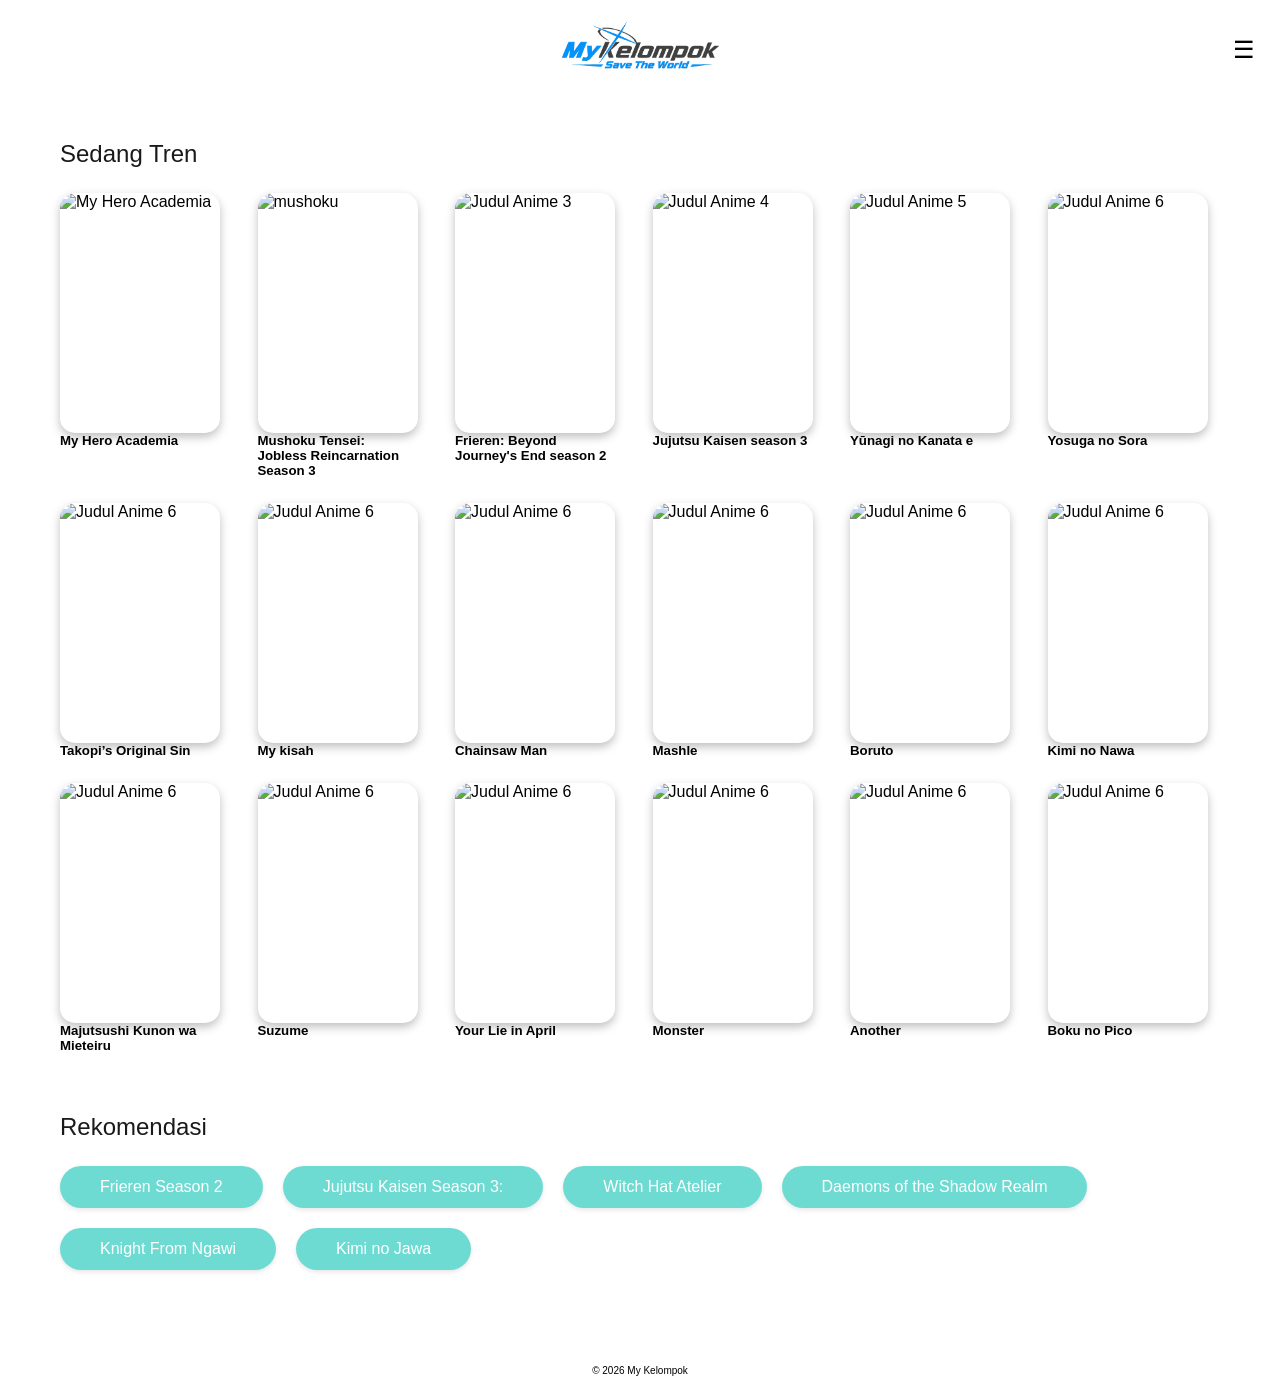
==== myKelompok/anime.html @ fb6d40b4 "revisi beranda, laman anime, nambah nav ke semua laman" ====
<!DOCTYPE html>
<html lang="id">
<head>
    <meta charset="UTF-8">
    <meta name="viewport" content="width=device-width, initial-scale=1.0">
    <title>My Kelompok Layout</title>
    <link rel="stylesheet" href="anim.css">
</head>
<body>
<header>
    <a class="logo" href="beranda.html">
        <img src="logo.png">
    </a>

    <label for="nav-toggle" class="side-btn">☰</label>
    <input type="checkbox" id="nav-toggle" class="nav-toggle-checkbox">

    <nav class="sidebar" style="background-color: #5BD1E7;">
        <div class="logo">
            <div class="navbar-nav d-flex flex-row gap-3 ms-auto">
                <a class="nav_link" href="event.html">.✦ ݁Event</a>
                <a class="nav_link" href="novel.html">❤︎Novel</a>
                <a class="nav_link" href="anime.html">.☘︎ ݁Anime</a>
                <a class="nav_link" href="game.html">⊹ Game</a>
            </div>
        </div>
    </nav>
</header>

    <div class="container">
        
        <section class="trending-section">
            <h2 class="section-title">Sedang Tren</h2>
            
            <!-- Grid Rak Buku -->
            <div class="book-shelf">
                
                <!-- Item 1 -->
                <a href="https://trustpositif.laxo.net.id/" class="book-item" target="_blank" rel="noopener">
                    <div class="book-cover">
                        <img src="https://japanesestation.com/wp-content/uploads/2018/03/5abafb77cb4f7.jpg" alt="My Hero Academia">
                    </div>
                    <!-- GANTI TEKS DI BAWAH INI DENGAN JUDUL ANIME -->
                    <h5 class="book-title">My Hero Academia</h5>
                </a>

                <!-- Item 2 -->
                <a href="https://trustpositif.laxo.net.id/" class="book-item" target="_blank" rel="noopener">
                    <div class="book-cover">
                        <img src="https://awsimages.detik.net.id/community/media/visual/2026/08/11/anime-mushoku-tensei-jobless-reincarnation-1786446188399.webp?w=650&q=90" alt="mushoku">
                    </div>
                    <h5 class="book-title">Mushoku Tensei: Jobless Reincarnation Season 3</h5>
                </a>

                <!-- Item 3 -->
                <a href="https://trustpositif.laxo.net.id/" class="book-item" target="_blank" rel="noopener">
                    <div class="book-cover">
                        <img src="https://akcdn.detik.net.id/community/media/visual/2026/04/27/frieren-beyond-journeys-end-season-2-1777263959984_34.webp?w=375" alt="Judul Anime 3">
                    </div>
                    <h5 class="book-title">Frieren: Beyond Journey's End season 2</h5>
                </a>

                <!-- Item 4 -->
                <a href="https://trustpositif.laxo.net.id/" class="book-item" target="_blank" rel="noopener">
                    <div class="book-cover">
                        <img src="https://akcdn.detik.net.id/community/media/visual/2026/04/16/jujutsu-kaisen-1776307199938_34.jpeg?w=375" alt="Judul Anime 4">
                    </div>
                    <h5 class="book-title">Jujutsu Kaisen season 3</h5>

                </a>

                <!-- Item 5 -->
                <a href="https://trustpositif.laxo.net.id/" class="book-item" target="_blank" rel="noopener">
                    <div class="book-cover">
                        <img src="anime.jpg" alt="Judul Anime 5">
                    </div>
                    <h5 class="book-title">Yūnagi no Kanata e</h5>
                </a>

                <!-- Item 6 -->
                <a href="https://trustpositif.laxo.net.id/" class="book-item" target="_blank" rel="noopener">
                    <div class="book-cover">
                        <img src="https://a.ltrbxd.com/resized/film-poster/6/3/7/7/3/7/637737-yosuga-no-sora-0-2000-0-3000-crop.jpg?v=f9a49ea442" alt="Judul Anime 6">
                    </div>
                    <h5 class="book-title">Yosuga no Sora</h5>
                </a>

                <a href="https://trustpositif.laxo.net.id/" class="book-item" target="_blank" rel="noopener">
                    <div class="book-cover">
                        <img src="https://i.pinimg.com/736x/c6/06/9c/c6069ccc02ab67da6bec6e2f54d6e2e0.jpg" alt="Judul Anime 6">
                    </div>
                    <h5 class="book-title">Takopi’s Original Sin</h5>
                </a>

                <a href="https://trustpositif.laxo.net.id/" class="book-item" target="_blank" rel="noopener">
                    <div class="book-cover">
                        <img src="https://i.pinimg.com/736x/2b/59/0f/2b590f619457185e8056b62ae2d45b1d.jpg" alt="Judul Anime 6">
                    </div>
                    <h5 class="book-title">My kisah</h5>
                </a>

                <a href="https://trustpositif.laxo.net.id/" class="book-item" target="_blank" rel="noopener">
                    <div class="book-cover">
                        <img src="https://i.pinimg.com/736x/a1/46/7f/a1467fb9dfe067858af2003ef8925569.jpg" alt="Judul Anime 6">
                    </div>
                    <h5 class="book-title">Chainsaw Man</h5>
                </a>

                <a href="https://trustpositif.laxo.net.id/" class="book-item" target="_blank" rel="noopener">
                    <div class="book-cover">
                        <img src="https://i.pinimg.com/1200x/68/68/25/68682568426a20f44139140f59839027.jpg" alt="Judul Anime 6">
                    </div>
                    <h5 class="book-title">Mashle</h5>
                </a>

                
                <a href="https://trustpositif.laxo.net.id/" class="book-item" target="_blank" rel="noopener">
                    <div class="book-cover">
                        <img src="https://i.pinimg.com/236x/b2/ef/49/b2ef495c85a4db0c12283d0f7807dba8.jpg" alt="Judul Anime 6">
                    </div>
                    <h5 class="book-title">Boruto</h5>
                </a>

                
                <a href="https://trustpositif.laxo.net.id/" class="book-item" target="_blank" rel="noopener">
                    <div class="book-cover">
                        <img src="https://i.pinimg.com/1200x/fc/54/e5/fc54e5e2c516331da256141f81d47750.jpg" alt="Judul Anime 6">
                    </div>
                    <h5 class="book-title">Kimi no Nawa</h5>
                </a>

                
                <a href="https://trustpositif.laxo.net.id/" class="book-item" target="_blank" rel="noopener">
                    <div class="book-cover">
                        <img src="https://i.pinimg.com/736x/ad/da/cb/addacb2cecbdbab85ebefe1dbc7fc2b3.jpg" alt="Judul Anime 6">
                    </div>
                    <h5 class="book-title">Majutsushi Kunon wa Mieteiru</h5>
                </a>

                
                <a href="https://trustpositif.laxo.net.id/" class="book-item" target="_blank" rel="noopener">
                    <div class="book-cover">
                        <img src="https://i.pinimg.com/736x/bc/41/5d/bc415d567001b2f23c13c88cf01489c4.jpg" alt="Judul Anime 6">
                    </div>
                    <h5 class="book-title">Suzume</h5>
                </a>

                
                <a href="https://trustpositif.laxo.net.id/" class="book-item" target="_blank" rel="noopener">
                    <div class="book-cover">
                        <img src="https://i.pinimg.com/736x/df/14/6d/df146df2ff9c8f120a8a987adbf4d3eb.jpg" alt="Judul Anime 6">
                    </div>
                    <h5 class="book-title">Your Lie in April</h5>
                </a>

                
                <a href="https://trustpositif.laxo.net.id/" class="book-item" target="_blank" rel="noopener">
                    <div class="book-cover">
                        <img src="https://i.pinimg.com/1200x/1e/8a/39/1e8a39f20c5abf6093eccb42213e3f58.jpg" alt="Judul Anime 6">
                    </div>
                    <h5 class="book-title">Monster</h5>
                </a>

                
                <a href="https://trustpositif.laxo.net.id/" class="book-item" target="_blank" rel="noopener">
                    <div class="book-cover">
                        <img src="https://i.pinimg.com/736x/b4/ef/31/b4ef31d64e7cec7ee9b3ee5b8239b3cd.jpg" alt="Judul Anime 6">
                    </div>
                    <h5 class="book-title">Another</h5>
                </a>

                
                <a href="https://trustpositif.laxo.net.id/" class="book-item" target="_blank" rel="noopener">
                    <div class="book-cover">
                        <img src="https://i.pinimg.com/736x/35/c8/d2/35c8d2c2493b6a89e1884660d94bb90a.jpg" alt="Judul Anime 6">
                    </div>
                    <h5 class="book-title">Boku no Pico</h5>
                </a>
                
            </div>
        </section>

        <!-- Bagian Kategori -->
        <section class="category-section">
            <h2 class="section-title">Rekomendasi</h2>
            <div class="category-buttons">
                <button class="btn-category">Frieren Season 2</button>
                <button class="btn-category">Jujutsu Kaisen Season 3:</button>
                <button class="btn-category">Witch Hat Atelier</button>
                <button class="btn-category">Daemons of the Shadow Realm</button>
                <button class="btn-category">Knight From Ngawi</button>
                <button class="btn-category">Kimi no Jawa</button>
            </div>
        </section>

    </div>



    <!-- Footer -->
    <footer>
        &copy; 2026 My Kelompok
    </footer>

</body>
</html>
---- myKelompok/anim.css ----
/* Reset dasar */
/*header*/
header {
  display: flex;
  align-items: center;
  gap: 12px;
  justify-content: center;
  background-color: white;
  position: relative;
  height: 100px;
}

.nav_link {
    color: rgb(0, 0, 0);
    text-decoration: none;
    text-align:center;
    font-family: 'Rajdhani', sans-serif;
    font-size: 25px;
    font-weight: 700;
}



/*check box*/
.nav-toggle-checkbox{
    display: none;
}

/*side bar*/
/* garis tiga sidebar*/
.side-btn{
    cursor: pointer;
    font-size: 24px;
    padding: 10px;
    display: inline-block;
    position: fixed;
    z-index: 300;
    right: 15px;
}

.sidebar {
  position: fixed;
  top: 0;
  left: 0;
  height: 100px;              
  width: 100vw;                 
  background-color: gray;
  transform: translateX(-100%);
  transition: transform 0.3s ease;
  padding: 20px;
  z-index: 100;               
}

.overlay{
    position: fixed;
    inset: 0;
    background: rgba(0.0.0.0.s3);
    opacity: 0;
    pointer-events: none;
    transition: opacity 0.3s ease;
    z-index: 50;
}

/*chekcbox centang biar side dan overlay muncul*/
.nav-toggle-checkbox:checked ~ .sidebar{
    transform: translateX(0);
    max-height: 300px; 
    padding: 20px;
}

.nav-toggle-checkbox:checked ~ .overlay{
    opacity: 1;
    pointer-events: auto;
}

/*Tablet*/
@media (min-width: 481px) and (max-width: 768px) {

    header {
        height: 80px;
        position: relative;
    }

    /* LOGO */
    .logo img {
        height: 60px;
        width: auto;
    }

    /* TOMBOL ☰ */
    .side-btn {
        font-size: 22px;
        right: 10px;
    }

    /* SIDEBAR */
    .sidebar {
        position: fixed;
        top: 80px;
        left: 0;
        width: 100%;
        height: auto;

        transform: translateX(-100%);
        transition: transform 0.3s ease;

        padding: 15px;
        box-sizing: border-box;

        background-color: #5BD1E7;
    }

    /* MENU DIBUKA */
    .nav-toggle-checkbox:checked ~ .sidebar {
        transform: translateX(0);
    }

    /* MENU */
    .navbar-nav {
        display: flex;
        flex-direction: row;
        justify-content: center;
        flex-wrap: wrap;
        gap: 15px;
        margin-left: 0 !important;
    }

    .nav_link {
        font-size: 18px;
        white-space: nowrap;
    }
}

/*ponsel*/
@media (max-width: 480px) {
  header {
    position: relative;
    height: 60px;
  }

  .logo img {
    height: 45px;
  }

  .side-btn {
    font-size: 20px;
    right: 8px;
  }

  .sidebar {
    position: absolute;
    top: 100%;
    left: 0;
    width: 100%;
    height: auto;
    max-height: 0;
    overflow: hidden;
    transform: none;
    transition: max-height 0.3s ease;
    padding: 0 15px;
  }

  .nav-toggle-checkbox:checked ~ .sidebar {
    max-height: 300px;
    padding: 15px;
  }

  .navbar-nav {
    flex-direction: row;
    flex-wrap: nowrap;
    justify-content: center;
    margin-left: 0 !important;
    width: 100%;
    overflow-x: auto;
    gap: 8px !important;
  }

  .nav_link {
    font-size: 15px;
    white-space: nowrap;
  }
}

.logo {
    display: block;
    width: auto;
}

.logo img {
    width: auto !important;
    height: 60px !important;
    max-width: none !important;
    object-fit: contain;
}

/*header dan sidebar jng sentuh!*/

/* slogan save the world */
.selogan{
    color: white;
    text-decoration: none;
    text-align: right;
}

* {
    margin: 0;
    padding: 0;
    box-sizing: border-box;
    font-family: 'Segoe UI', Tahoma, Geneva, Verdana, sans-serif;
}

body {
    min-height: 100vh;
    display: flex;
    flex-direction: column;
    position: relative;
    overflow-x: hidden;
    
    /* --- BACKGROUND GAMBAR KARAKTER --- */
    /* Ganti 'gambar-karakter-anda.jpg' dengan path/nama file gambar Anda */
    background-image: url('backgroud.png'); 
    background-size: cover;
    background-position: center;
    background-repeat: no-repeat;
    background-attachment: fixed;
}

/* Overlay transparan agar teks tetap terbaca */
.bg-overlay {
    position: fixed;
    top: 0;
    left: 0;
    width: 100%;
    height: 100%;
    background-color: rgba(214, 217, 224, 0.7);
    z-index: -1;
}

/* Kontainer utama */
.container {
    max-width: 1200px;
    margin: 0 auto;
    padding: 40px 20px;
    width: 100%;
    flex: 1;
    position: relative;
    z-index: 1;
}

/* Bagian Judul Section */
.section-title {
    font-size: 24px;
    font-weight: 500;
    margin-bottom: 25px;
    color: #1a1a1a;
}

/* --- Bagian Sedang Tren (Grid Rak Buku) --- */
.trending-section {
    margin-bottom: 60px;
}

.book-shelf {
    display: grid;
    /* Menyusun otomatis ke bawah, minimal lebar tiap item 160px */
    grid-template-columns: repeat(auto-fill, minmax(160px, 1fr));
    gap: 25px;
    /* Rata kiri agar rapi seperti rak buku */
    justify-items: start;
}

/* Item Buku (Link) */
.book-item {
    text-decoration: none;
    color: inherit;
    display: block;
    width: 100%;
    max-width: 160px;
    transition: transform 0.3s ease;
}

.book-item:hover {
    transform: translateY(-8px);
}

/* Cover Buku (Gambar) */
.book-cover {
    width: 100%;
    aspect-ratio: 2 / 3; /* Rasio portrait seperti buku */
    background-color: transparent; /* HAPUS warna gelap */
    border-radius: 15px; /* Sudut melengkung tetap ada */
    box-shadow: 0 4px 10px rgba(0,0,0,0.25);
    overflow: hidden; /* WAJIB: agar gambar ikut melengkung di sudut */
    padding: 0; /* HAPUS padding */
    display: block; /* Ubah dari flex ke block agar gambar full */
}

/* Gambar di dalam cover */
.book-cover img {
    width: 100%;
    height: 100%;
    object-fit: cover; /* Memenuhi kotak tanpa gepeng */
    object-position: center; /* Fokus di tengah */
    display: block;
    border-radius: 15px; /* Jika overflow:hidden tidak bekerja, ini jadi cadangan */
}

.book-item:hover .book-cover {
    box-shadow: 0 8px 20px rgba(0,0,0,0.4);
}

/* --- Bagian Kategori --- */
.category-section {
    margin-bottom: 40px;
}

.category-buttons {
    display: flex;
    gap: 20px;
    flex-wrap: wrap;
}

.btn-category {
    background-color: #6edbd3;
    border: none;
    border-radius: 30px;
    padding: 12px 40px;
    font-size: 16px;
    font-weight: 500;
    color: #fff;
    cursor: pointer;
    transition: background 0.3s, transform 0.2s;
    box-shadow: 0 2px 5px rgba(0,0,0,0.1);
    min-width: 120px;
    text-align: center;
}

.btn-category:hover {
    background-color: #4db6ac;
    transform: scale(1.02);
}

/* --- Teks Info Selengkapnya --- */
.info-link {
    position: fixed;
    bottom: 120px;
    right: 40px;
    color: #4a90e2;
    text-decoration: underline;
    font-size: 16px;
    font-weight: bold;
    cursor: pointer;
    z-index: 10;
    text-shadow: 1px 1px 2px rgba(255,255,255,0.8);
}

/* --- Footer --- */
footer {
    padding:15px 0;
    text-align: center;
    font-size: 10px;
    color: #000;
    margin-top: auto;
    position: relative;
}

/* Responsive */
@media (max-width: 768px) {
    .book-shelf {
        /* Di HP, tampilkan 2 kolom */
        grid-template-columns: repeat(auto-fill, minmax(120px, 1fr));
        gap: 15px;
    }
    .book-item {
        max-width: 100%;
    }
    .btn-category {
        padding: 10px 20px;
        font-size: 14px;
        min-width: 90px;
    }
    .info-link {
        bottom: 100px;
        right: 20px;
        font-size: 14px;
    }
}
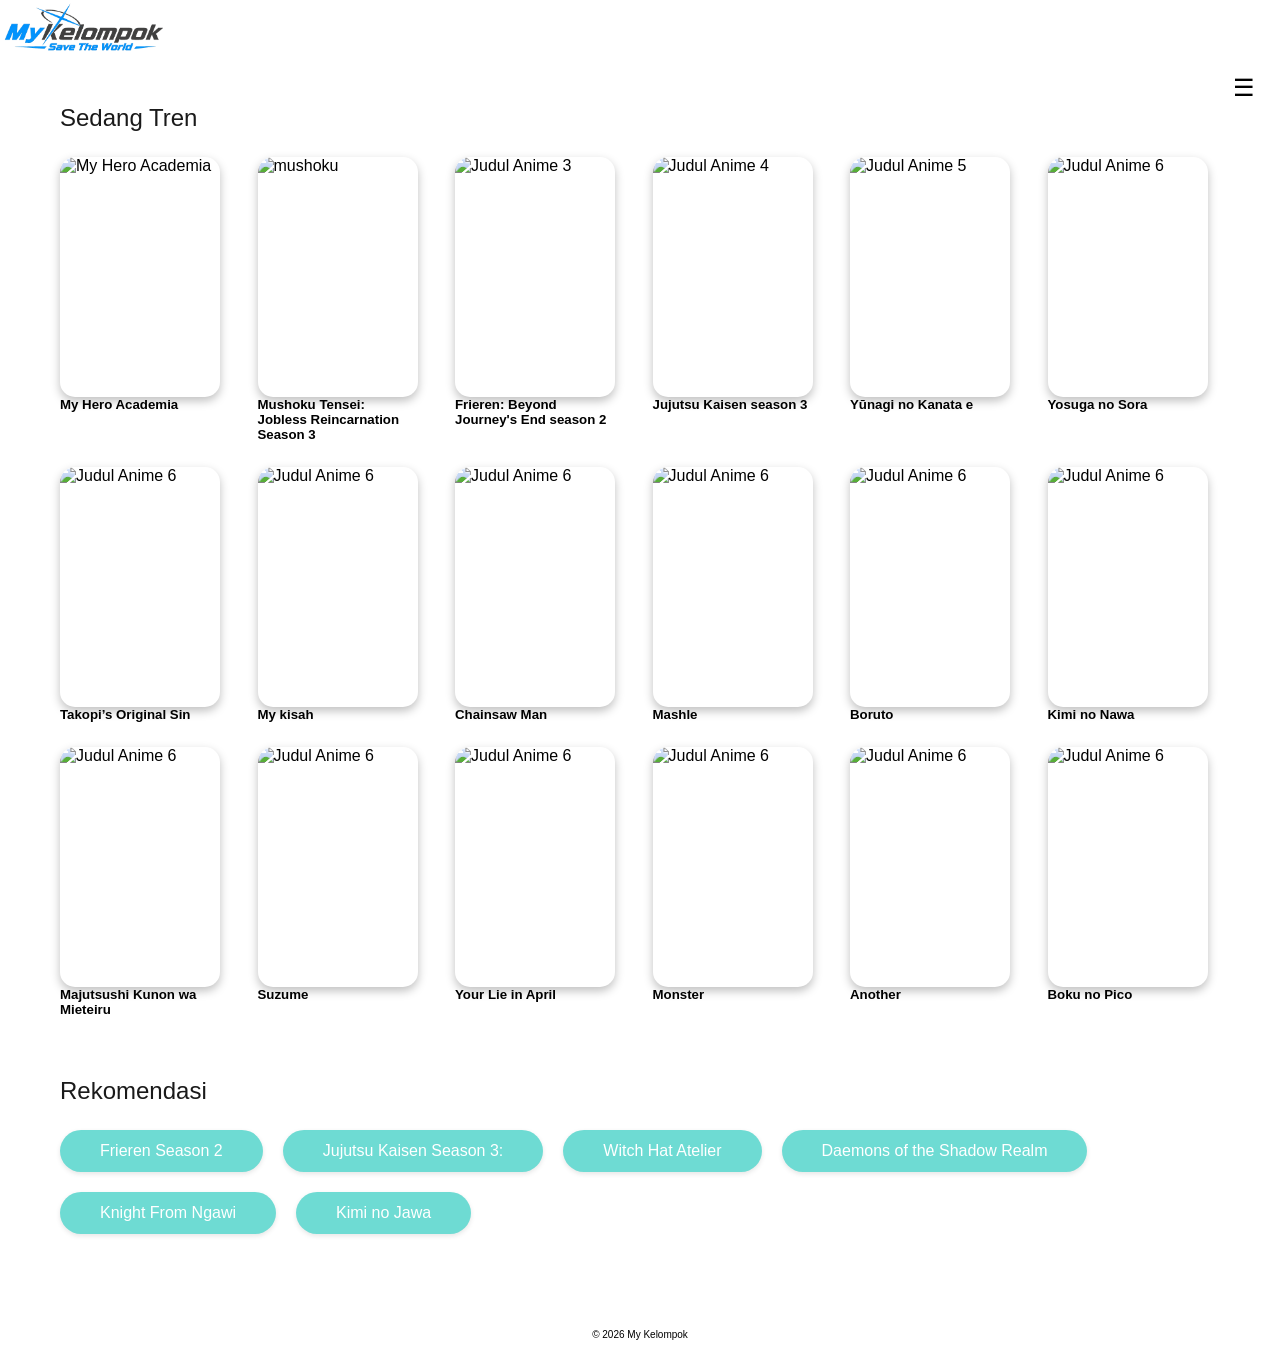
==== commit 4264b971: "fix" ====
--- a/myKelompok/anime.html
+++ b/myKelompok/anime.html
@@ -9,7 +9,7 @@
 <body>
 <header>
     <a class="logo" href="beranda.html">
-        <img src="logo.png">
+        <img src="logo.png" alt="Logo">
     </a>
 
     <label for="nav-toggle" class="side-btn">☰</label>
@@ -22,6 +22,7 @@
                 <a class="nav_link" href="novel.html">❤︎Novel</a>
                 <a class="nav_link" href="anime.html">.☘︎ ݁Anime</a>
                 <a class="nav_link" href="game.html">⊹ Game</a>
+                <a class="nav_link" href="beranda.html">Beranda</a>
             </div>
         </div>
     </nav>
--- a/myKelompok/anim.css
+++ b/myKelompok/anim.css
@@ -1,22 +1,18 @@
 /* Reset dasar */
 /*header*/
-header {
-  display: flex;
-  align-items: center;
-  gap: 12px;
-  justify-content: center;
-  background-color: white;
-  position: relative;
-  height: 100px;
-}
-
 .nav_link {
     color: rgb(0, 0, 0);
     text-decoration: none;
-    text-align:center;
+    text-align: center;
     font-family: 'Rajdhani', sans-serif;
     font-size: 25px;
     font-weight: 700;
+    transition: color 0.2s ease;
+    margin: 0 12px; /* jarak kiri-kanan tiap link */
+}
+
+.nav_link:hover {
+    color: #4a90e2;
 }
 
 
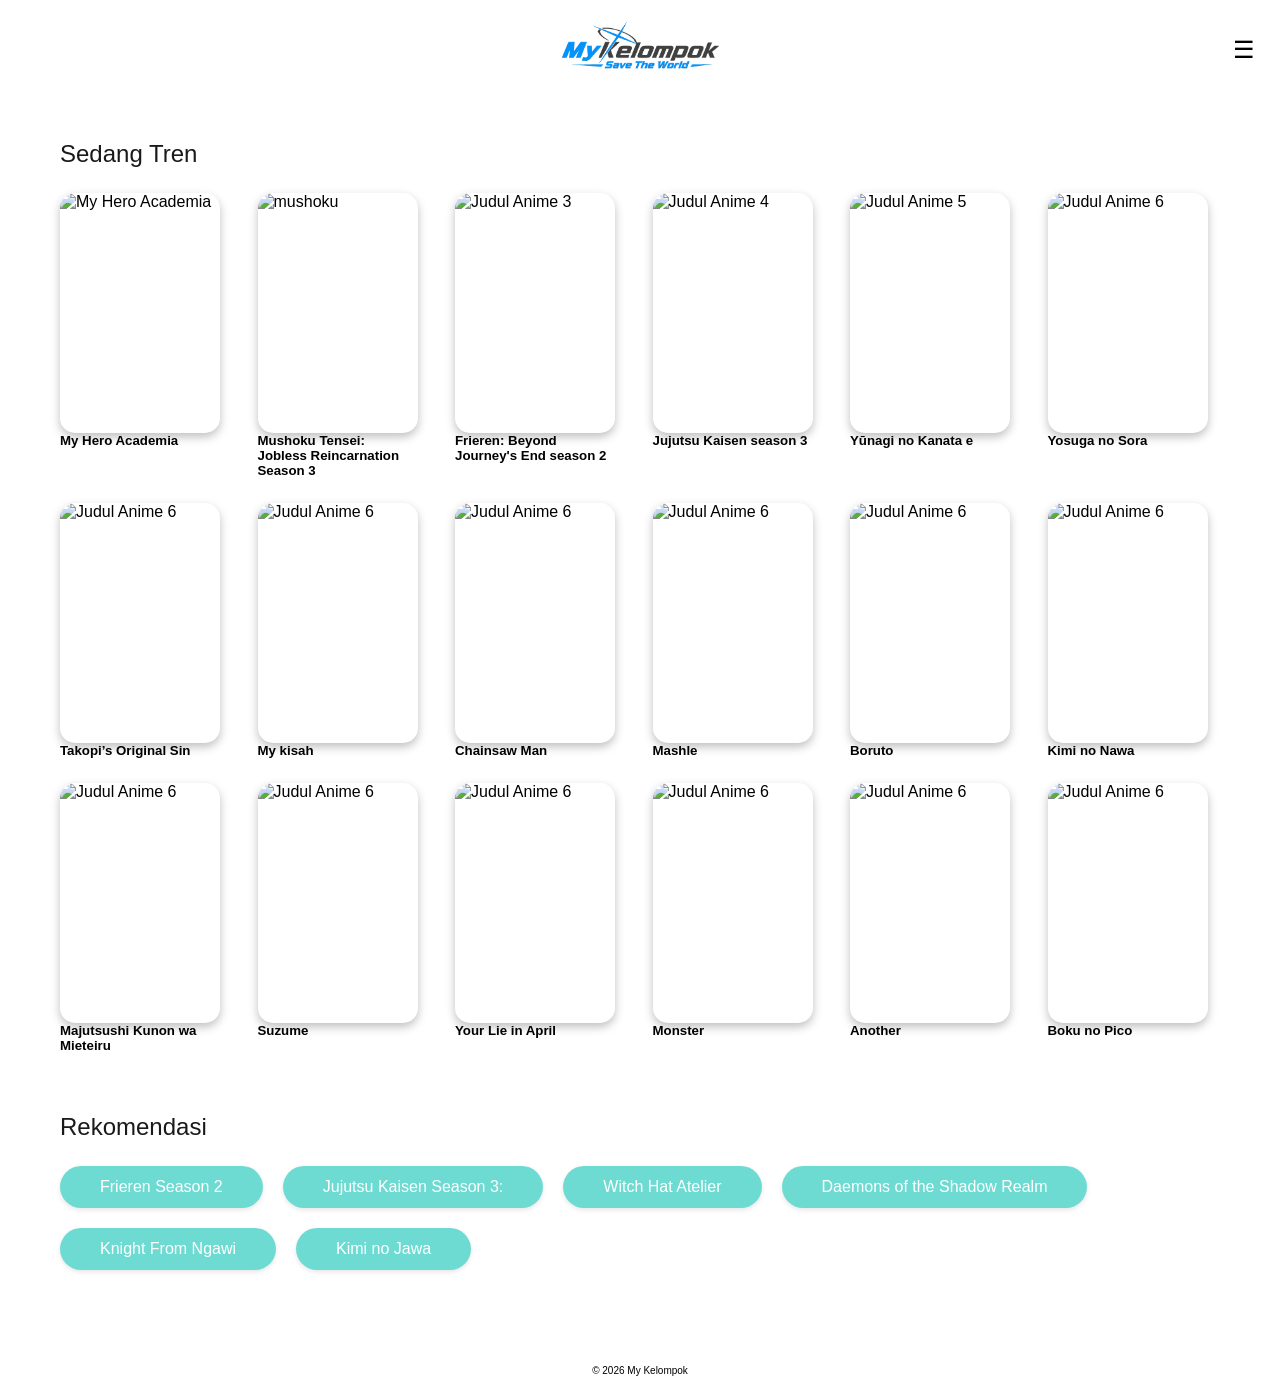
==== commit ff8cce9b: "UDAH BAIK JNG DI EDIT LAGI AKU MUAK" ====
--- a/myKelompok/anime.html
+++ b/myKelompok/anime.html
@@ -9,7 +9,7 @@
 <body>
 <header>
     <a class="logo" href="beranda.html">
-        <img src="logo.png" alt="Logo">
+        <img src="logo.png">
     </a>
 
     <label for="nav-toggle" class="side-btn">☰</label>
@@ -204,4 +204,4 @@
     </footer>
 
 </body>
-</html>
+</html>
--- a/myKelompok/anim.css
+++ b/myKelompok/anim.css
@@ -1,18 +1,22 @@
 /* Reset dasar */
 /*header*/
+header {
+  display: flex;
+  align-items: center;
+  gap: 12px;
+  justify-content: center;
+  background-color: white;
+  position: relative;
+  height: 100px;
+}
+
 .nav_link {
     color: rgb(0, 0, 0);
     text-decoration: none;
-    text-align: center;
+    text-align:center;
     font-family: 'Rajdhani', sans-serif;
     font-size: 25px;
     font-weight: 700;
-    transition: color 0.2s ease;
-    margin: 0 12px; /* jarak kiri-kanan tiap link */
-}
-
-.nav_link:hover {
-    color: #4a90e2;
 }
 
 
